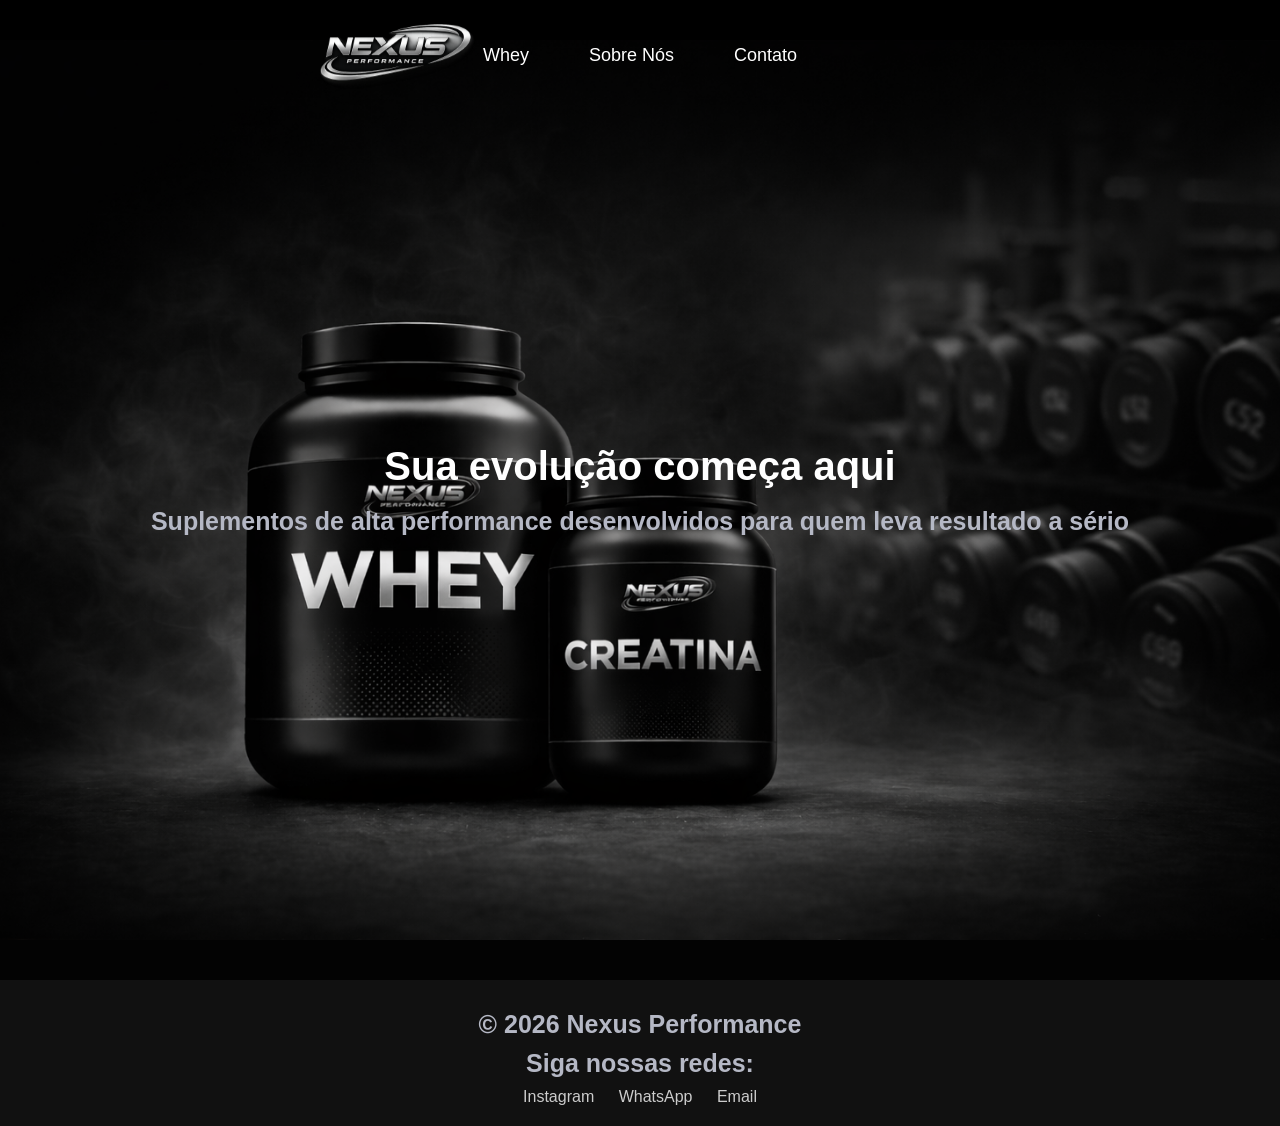
==== index.html @ 67c15070 "Finalizado" ====
<!DOCTYPE html>
<html lang="pt-br">
<head>
    <meta charset="UTF-8">
    <meta http-equiv="X-UA-Compatible" content="IE=edge">
    <meta name="viewport" content="width=device-width, initial-scale=1.0">
    <title>Nexus Performance</title>
    <link rel="stylesheet"
  href="style.css">

</head>
    <body> 
        

        
        <!-- <h1>Nexus Performance</h1> -->

        
        <nav>
            <ul>
                <li><a href="whey.html">Whey</a></li>
                <li><a href="sobre.html">Sobre Nós</a></li>
                <li><a href="contato.html">Contato</a></li>
            </ul>
            <img src="ChatGPT Image 26 de fev. de 2026, 19_39_35.png"> 
        </nav>

        <div class="fundo">
            <!-- <img src="fundo certo.png"> -->
        </div> 
        
        
        <section id="home"> 
        <h1>Sua evolução começa aqui</h1>
        <br>
        <p>
            Suplementos de alta performance desenvolvidos para quem leva resultado a sério
        </p>      
        </section>
        


            <!-- <footer>
                <p>
                    Siga nas Redes Sociais:
                </p>
                <ul>
                    <li><a href="https://www.instagram.com/">instagram</a></li>
                    
                </ul>
            </footer> -->


        <footer>
            <p>&copy; 2026 Nexus Performance</p>

            <p>Siga nossas redes:</p>
    
            <div class="redes">
                <a href="#">Instagram</a>
                <a href="#">WhatsApp</a>
                <a href="#">Email</a>
            </div>
        </footer>        
    

    

        

    </body>
</html>
---- style.css ----
* {
    margin: 0;
    padding: 0;
    box-sizing: border-box;
    font-family: Arial, Helvetica, sans-serif;
}

nav {
    background-color: rgb(0, 0, 0);
    padding: 20px;
}

nav ul {
    list-style: none;
    display: flex;
    justify-content: center;
    padding: 15px;
    width: 100%;
    top: 0;
    left: 0;
    text-align: center;
    position: fixed;
}

nav ul li {
    margin: 30px;
}

nav ul li a {
    color: rgb(255, 255, 255);
    text-decoration: none;
    font-size: 18px;
}

nav ul li a:hover {
    color: rgb(83, 74, 74);
}

nav img {
    width: 280px;
    top: -35px;
    left: 250px;
    position: fixed;
}

#home {
    background: url('fundo\ certo.png') center/cover no-repeat;
    color: white
    text-align: center;
    height: 100vh;
    display: flex;
    flex-direction: column;
    justify-content: center;
    align-items: center;    
}

h1{
    font-family: Verdana, Geneva, Tahoma, sans-serif;    
    font-weight: bold;
    font-size: 40px;
    color: rgb(255, 255, 255);
}

p{
    font-family: Verdana, Geneva, Tahoma, sans-serif;
    font-weight: bold;
    color: rgb(181, 184, 197);
    font-size: 25px;
}

body {
    background-color: rgb(03, 03, 03);
    /* background-color: aqua; */
}

/* em vez de mexer em TODAS as imagens do site */
.fundo img {
    width: 100%;
    max-width: 3000px;
    display: block;
    margin: 0;
    padding: 0;
    box-sizing: border-box;

}


.chocolate img {
    width: 600px;

    height: auto;
    display: block;

}


.baunilha img {
    width: 600px;

}


.morango img {
    width: 600px;
}

.catalogo{
    list-style: none;
    display: flex;
    justify-content: center;
    padding: 0px;
    width: 100%;
    left: 0;
    margin-top: 100px;
}

table{
    width: 1720px;
    font-size: 25px;
    text-align: center;
    border: 100px;
    margin: 100px auto;
    border-collapse: collapse;
    top: 600px;
    margin-top: 100px;
    font-weight: bold;

}

th,
tr{
    border: 3px solid gray;
    padding: 15px;
    color: white;
}

td{
    color: white;
    border: 3px solid gray;
}

#contato{
    color: white;
}

#contato form{
    text-align: center;
    font-size: 25px;
    text-align: center;
    border: 100px;
    margin: 100px auto;
    top: 600px;
    margin-top: 100px;
    font-weight: bold;
}

.ajuda{
    max-width: 950px;
    margin: 20px auto;
    padding: 25px;

    background: linear-gradient(145deg, #111, #1a1a1a);
    border-radius: 12px;

    box-shadow: 0 0 20px rgba(255,255,255,0.05);

    color: white;
    text-align: center;

    line-height: 1.6;
}

.ajudaMaior{
    margin: 100px auto;
    top: 100px;
    text-align: center;
}

#sobre {
    text-align: center;
    margin-top: 40px;
    padding: 40px;
}

.lista {
    font-weight: bold;
    color: white;
    margin: 20px auto;
    width: 300px;
    text-align: left;
}

.lista li {
    color: white;
    margin: 10px 0;
}

.video {
    margin-top: 30px;
}

footer {
    background-color: #111;
    color: white;
    text-align: center;
    padding: 20px;
    margin-top: 40px;
}

footer p {
    margin: 10px 0;
}

.redes a {
    color: #ccc;
    margin: 0 10px;
    text-decoration: none;
    transition: 0.3s;
}

.redes a:hover {
    color: white;
}
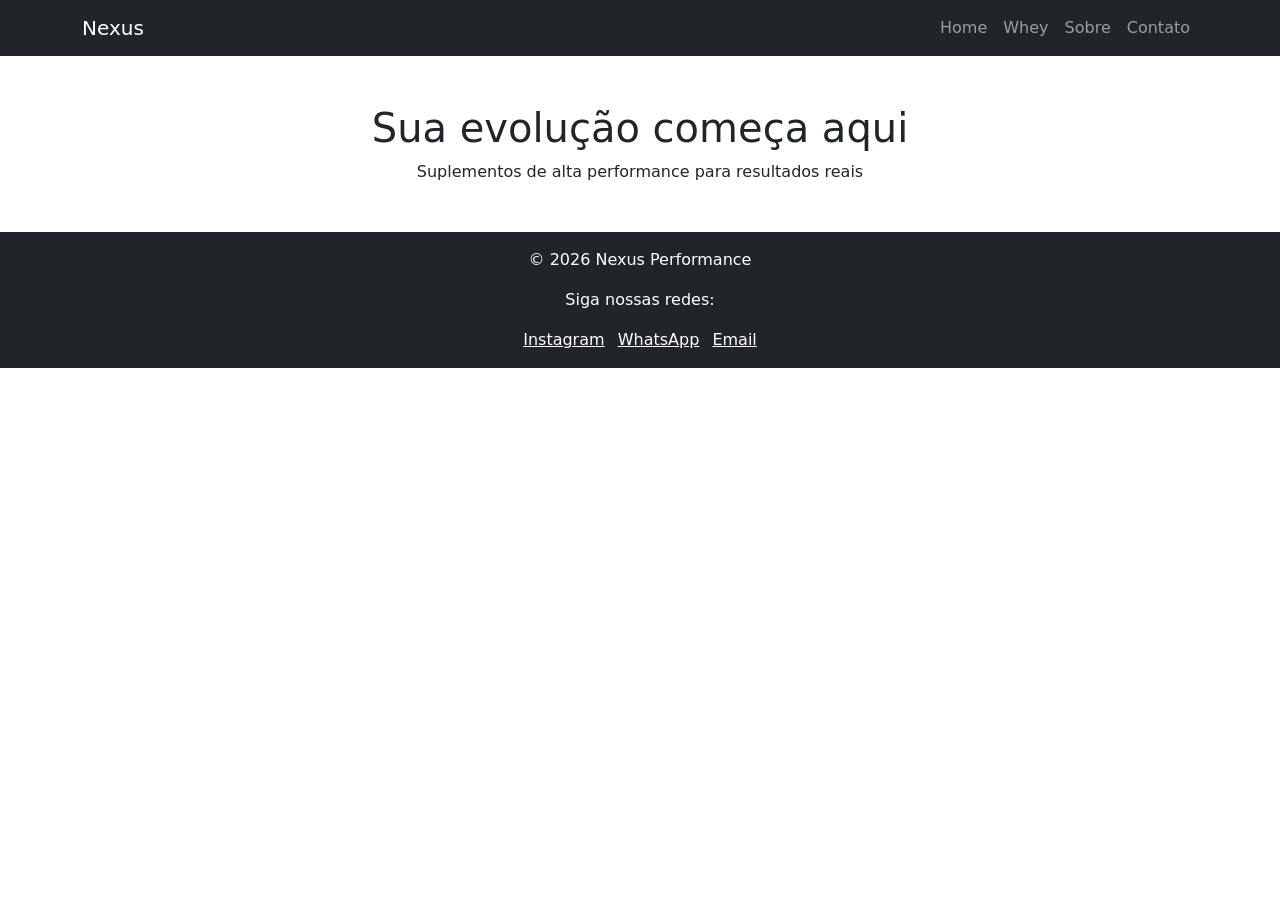
==== commit 00b7a9e2: "modelo novo" ====
--- a/index.html
+++ b/index.html
@@ -1,72 +1,49 @@
 <!DOCTYPE html>
 <html lang="pt-br">
 <head>
-    <meta charset="UTF-8">
-    <meta http-equiv="X-UA-Compatible" content="IE=edge">
-    <meta name="viewport" content="width=device-width, initial-scale=1.0">
-    <title>Nexus Performance</title>
-    <link rel="stylesheet"
-  href="style.css">
+<meta charset="UTF-8">
+<meta name="viewport" content="width=device-width, initial-scale=1.0">
+<title>Nexus Performance</title>
+
+<link href="https://cdn.jsdelivr.net/npm/bootstrap@5.3.3/dist/css/bootstrap.min.css" rel="stylesheet">
 
 </head>
-    <body> 
-        
+<body>
 
-        
-        <!-- <h1>Nexus Performance</h1> -->
-
-        
-        <nav>
-            <ul>
-                <li><a href="whey.html">Whey</a></li>
-                <li><a href="sobre.html">Sobre Nós</a></li>
-                <li><a href="contato.html">Contato</a></li>
-            </ul>
-            <img src="ChatGPT Image 26 de fev. de 2026, 19_39_35.png"> 
-        </nav>
-
-        <div class="fundo">
-            <!-- <img src="fundo certo.png"> -->
-        </div> 
-        
-        
-        <section id="home"> 
-        <h1>Sua evolução começa aqui</h1>
-        <br>
-        <p>
-            Suplementos de alta performance desenvolvidos para quem leva resultado a sério
-        </p>      
-        </section>
-        
+<nav class="navbar navbar-expand-lg navbar-dark bg-dark">
+  <div class="container">
+    <a class="navbar-brand" href="index.html">Nexus</a>
+    <button class="navbar-toggler" type="button" data-bs-toggle="collapse" data-bs-target="#menu">
+      <span class="navbar-toggler-icon"></span>
+    </button>
+    <div class="collapse navbar-collapse" id="menu">
+      <ul class="navbar-nav ms-auto">
+        <li class="nav-item"><a class="nav-link" href="index.html">Home</a></li>
+        <li class="nav-item"><a class="nav-link" href="whey.html">Whey</a></li>
+        <li class="nav-item"><a class="nav-link" href="sobre.html">Sobre</a></li>
+        <li class="nav-item"><a class="nav-link" href="contato.html">Contato</a></li>
+      </ul>
+    </div>
+  </div>
+</nav>
 
 
-            <!-- <footer>
-                <p>
-                    Siga nas Redes Sociais:
-                </p>
-                <ul>
-                    <li><a href="https://www.instagram.com/">instagram</a></li>
-                    
-                </ul>
-            </footer> -->
+<div class="container text-center mt-5">
+  <h1>Sua evolução começa aqui</h1>
+  <p>Suplementos de alta performance para resultados reais</p>
+</div>
 
 
-        <footer>
-            <p>&copy; 2026 Nexus Performance</p>
+<footer class="bg-dark text-white text-center p-3 mt-5">
+  <p>&copy; 2026 Nexus Performance</p>
+  <p>Siga nossas redes:</p>
+  <a href="#" class="text-white me-2">Instagram</a>
+  <a href="#" class="text-white me-2">WhatsApp</a>
+  <a href="#" class="text-white">Email</a>
+</footer>
 
-            <p>Siga nossas redes:</p>
-    
-            <div class="redes">
-                <a href="#">Instagram</a>
-                <a href="#">WhatsApp</a>
-                <a href="#">Email</a>
-            </div>
-        </footer>        
-    
 
-    
+<script src="https://cdn.jsdelivr.net/npm/bootstrap@5.3.3/dist/js/bootstrap.bundle.min.js"></script>
 
-        
-
-    </body>
-</html>+</body>
+</html>
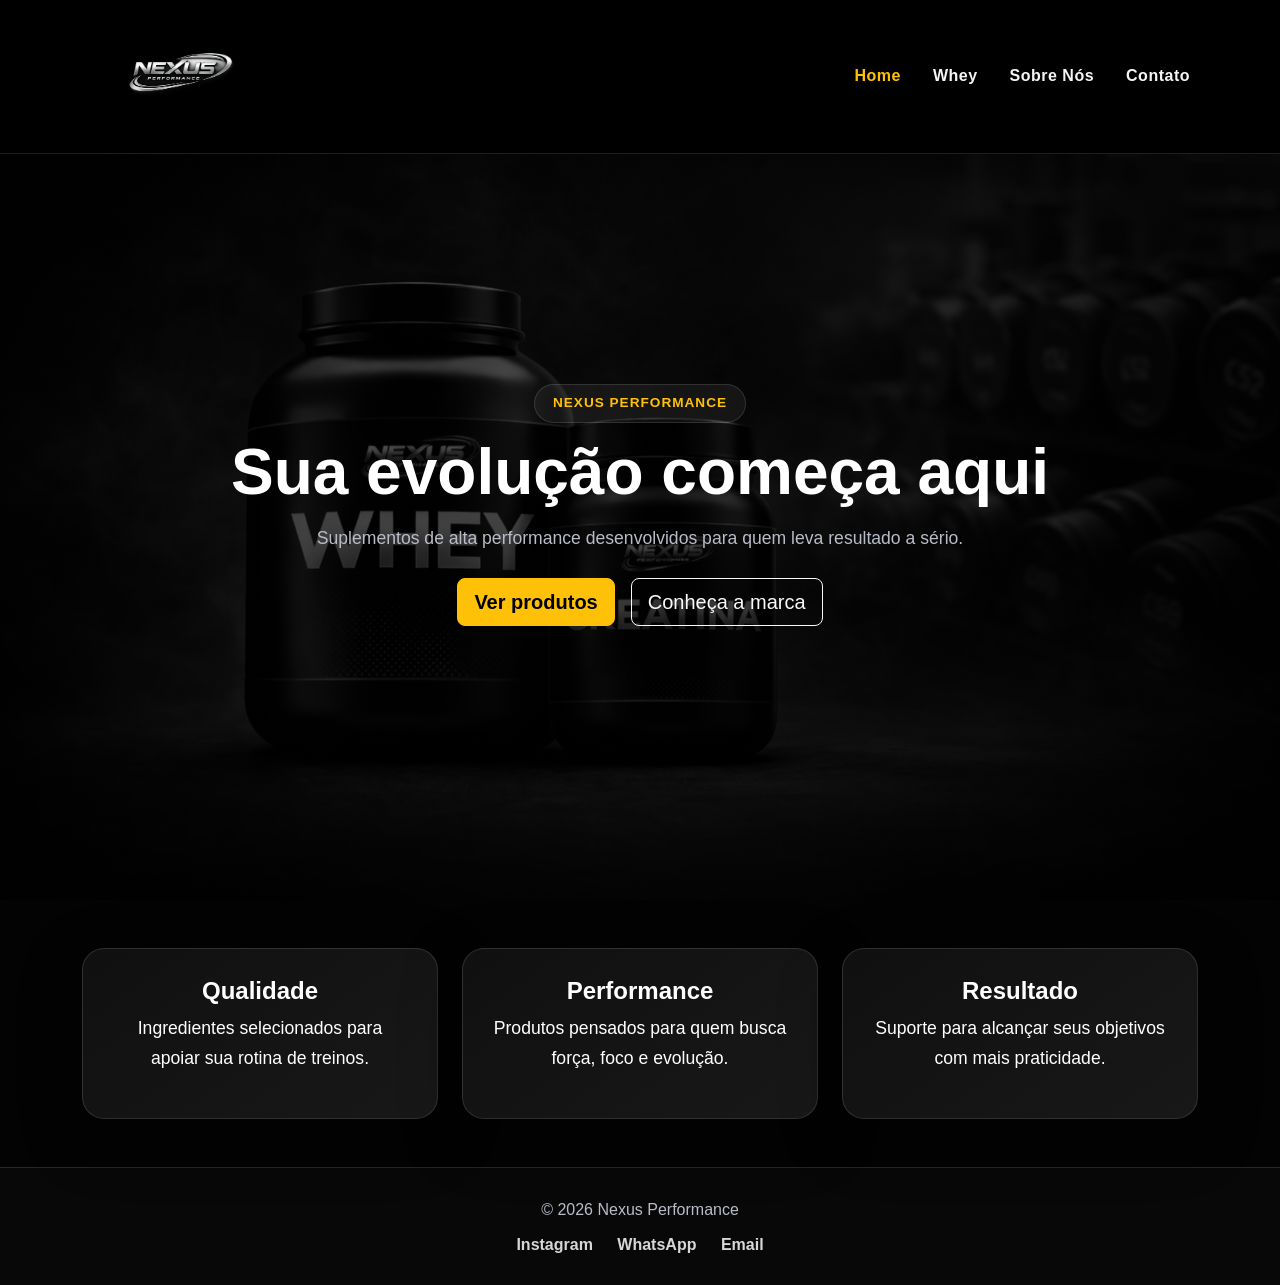
==== commit 9a837870: "Finalizado projeto" ====
--- a/index.html
+++ b/index.html
@@ -1,49 +1,78 @@
 <!DOCTYPE html>
 <html lang="pt-br">
 <head>
-<meta charset="UTF-8">
-<meta name="viewport" content="width=device-width, initial-scale=1.0">
-<title>Nexus Performance</title>
-
-<link href="https://cdn.jsdelivr.net/npm/bootstrap@5.3.3/dist/css/bootstrap.min.css" rel="stylesheet">
-
+    <meta charset="UTF-8">
+    <meta name="viewport" content="width=device-width, initial-scale=1.0">
+    <title>Nexus Performance | Home</title>
+    <link href="https://cdn.jsdelivr.net/npm/bootstrap@5.3.3/dist/css/bootstrap.min.css" rel="stylesheet">
+    <link rel="stylesheet" href="style.css">
 </head>
 <body>
+    <nav class="navbar navbar-expand-lg navbar-dark fixed-top nav-nexus">
+        <div class="container">
+            <a class="navbar-brand" href="index.html">
+                <img src="ChatGPT Image 26 de fev. de 2026, 19_39_35.png" alt="Logo Nexus Performance">
+            </a>
+            <button class="navbar-toggler" type="button" data-bs-toggle="collapse" data-bs-target="#menu" aria-controls="menu" aria-expanded="false" aria-label="Abrir menu">
+                <span class="navbar-toggler-icon"></span>
+            </button>
+            <div class="collapse navbar-collapse" id="menu">
+                <ul class="navbar-nav ms-auto gap-lg-3">
+                    <li class="nav-item"><a class="nav-link active" href="index.html">Home</a></li>
+                    <li class="nav-item"><a class="nav-link" href="whey.html">Whey</a></li>
+                    <li class="nav-item"><a class="nav-link" href="sobre.html">Sobre Nós</a></li>
+                    <li class="nav-item"><a class="nav-link" href="contato.html">Contato</a></li>
+                </ul>
+            </div>
+        </div>
+    </nav>
 
-<nav class="navbar navbar-expand-lg navbar-dark bg-dark">
-  <div class="container">
-    <a class="navbar-brand" href="index.html">Nexus</a>
-    <button class="navbar-toggler" type="button" data-bs-toggle="collapse" data-bs-target="#menu">
-      <span class="navbar-toggler-icon"></span>
-    </button>
-    <div class="collapse navbar-collapse" id="menu">
-      <ul class="navbar-nav ms-auto">
-        <li class="nav-item"><a class="nav-link" href="index.html">Home</a></li>
-        <li class="nav-item"><a class="nav-link" href="whey.html">Whey</a></li>
-        <li class="nav-item"><a class="nav-link" href="sobre.html">Sobre</a></li>
-        <li class="nav-item"><a class="nav-link" href="contato.html">Contato</a></li>
-      </ul>
-    </div>
-  </div>
-</nav>
+    <header class="hero d-flex align-items-center text-center">
+        <div class="container hero-content">
+            <span class="tag">Nexus Performance</span>
+            <h1>Sua evolução começa aqui</h1>
+            <p>Suplementos de alta performance desenvolvidos para quem leva resultado a sério.</p>
+            <div class="d-flex justify-content-center gap-3 flex-wrap mt-4">
+                <a href="whey.html" class="btn btn-warning btn-lg fw-bold">Ver produtos</a>
+                <a href="sobre.html" class="btn btn-outline-light btn-lg">Conheça a marca</a>
+            </div>
+        </div>
+    </header>
 
+    <main>
+        <section class="container py-5">
+            <div class="row g-4 text-center">
+                <div class="col-md-4">
+                    <div class="card-nexus h-100">
+                        <h2>Qualidade</h2>
+                        <p>Ingredientes selecionados para apoiar sua rotina de treinos.</p>
+                    </div>
+                </div>
+                <div class="col-md-4">
+                    <div class="card-nexus h-100">
+                        <h2>Performance</h2>
+                        <p>Produtos pensados para quem busca força, foco e evolução.</p>
+                    </div>
+                </div>
+                <div class="col-md-4">
+                    <div class="card-nexus h-100">
+                        <h2>Resultado</h2>
+                        <p>Suporte para alcançar seus objetivos com mais praticidade.</p>
+                    </div>
+                </div>
+            </div>
+        </section>
+    </main>
 
-<div class="container text-center mt-5">
-  <h1>Sua evolução começa aqui</h1>
-  <p>Suplementos de alta performance para resultados reais</p>
-</div>
+    <footer>
+        <p>&copy; 2026 Nexus Performance</p>
+        <div class="redes">
+            <a href="#">Instagram</a>
+            <a href="#">WhatsApp</a>
+            <a href="#">Email</a>
+        </div>
+    </footer>
 
-
-<footer class="bg-dark text-white text-center p-3 mt-5">
-  <p>&copy; 2026 Nexus Performance</p>
-  <p>Siga nossas redes:</p>
-  <a href="#" class="text-white me-2">Instagram</a>
-  <a href="#" class="text-white me-2">WhatsApp</a>
-  <a href="#" class="text-white">Email</a>
-</footer>
-
-
-<script src="https://cdn.jsdelivr.net/npm/bootstrap@5.3.3/dist/js/bootstrap.bundle.min.js"></script>
-
+    <script src="https://cdn.jsdelivr.net/npm/bootstrap@5.3.3/dist/js/bootstrap.bundle.min.js"></script>
 </body>
 </html>
--- a/style.css
+++ b/style.css
@@ -0,0 +1,227 @@
+:root {
+    --bg: #030303;
+    --bg-soft: #101010;
+    --text: #ffffff;
+    --muted: #b9bcc7;
+    --accent: #ffc107;
+    --border: rgba(255, 255, 255, 0.12);
+}
+
+* {
+    box-sizing: border-box;
+}
+
+body {
+    margin: 0;
+    font-family: Arial, Helvetica, sans-serif;
+    background: var(--bg);
+    color: var(--text);
+}
+
+.nav-nexus {
+    background: rgba(0, 0, 0, 0.92);
+    border-bottom: 1px solid var(--border);
+    backdrop-filter: blur(8px);
+}
+
+.navbar-brand img {
+    width: 190px;
+    height: auto;
+}
+
+.nav-link {
+    color: #f5f5f5 !important;
+    font-weight: 700;
+    letter-spacing: 0.5px;
+}
+
+.nav-link:hover,
+.nav-link.active {
+    color: var(--accent) !important;
+}
+
+.hero {
+    min-height: 100vh;
+    padding-top: 110px;
+    background:
+        linear-gradient(rgba(0, 0, 0, 0.55), rgba(0, 0, 0, 0.85)),
+        url('fundo certo.png') center/cover no-repeat;
+}
+
+.hero-content {
+    max-width: 900px;
+}
+
+.tag {
+    display: inline-block;
+    padding: 8px 18px;
+    margin-bottom: 16px;
+    border: 1px solid var(--border);
+    border-radius: 999px;
+    color: var(--accent);
+    background: rgba(255, 255, 255, 0.06);
+    font-weight: 700;
+    text-transform: uppercase;
+    font-size: 0.85rem;
+    letter-spacing: 1px;
+}
+
+h1 {
+    font-size: clamp(2.2rem, 5vw, 4.6rem);
+    font-weight: 900;
+    line-height: 1.05;
+    margin-bottom: 18px;
+}
+
+h2 {
+    font-size: 1.5rem;
+    font-weight: 800;
+}
+
+p {
+    font-size: 1.1rem;
+    line-height: 1.7;
+}
+
+.hero p,
+.text-secondary-nexus {
+    color: var(--muted);
+}
+
+.page-space {
+    padding-top: 145px;
+    padding-bottom: 70px;
+    min-height: 85vh;
+}
+
+.card-nexus,
+.product-card,
+.form-card,
+.video-box,
+.contact-info {
+    background: linear-gradient(145deg, #101010, #181818);
+    border: 1px solid var(--border);
+    border-radius: 22px;
+    padding: 28px;
+    box-shadow: 0 18px 60px rgba(0, 0, 0, 0.35);
+}
+
+.product-card {
+    text-align: center;
+    transition: transform 0.25s ease, border 0.25s ease;
+}
+
+.product-card:hover {
+    transform: translateY(-8px);
+    border-color: rgba(255, 193, 7, 0.6);
+}
+
+.product-card img {
+    width: 100%;
+    max-height: 330px;
+    object-fit: contain;
+    margin-bottom: 18px;
+}
+
+.product-card p {
+    color: var(--muted);
+    font-weight: 700;
+}
+
+.tabela-precos {
+    border-radius: 18px;
+    overflow: hidden;
+    border: 1px solid var(--border);
+}
+
+.beneficios {
+    padding-left: 0;
+    list-style: none;
+    margin-top: 25px;
+}
+
+.beneficios li {
+    margin-bottom: 12px;
+    padding: 14px 18px;
+    border: 1px solid var(--border);
+    border-radius: 14px;
+    background: rgba(255, 255, 255, 0.05);
+    font-weight: 700;
+}
+
+.video-box {
+    padding: 12px;
+}
+
+.video-box video {
+    border-radius: 16px;
+    display: block;
+}
+
+.form-control {
+    background: #0a0a0a;
+    border: 1px solid var(--border);
+    color: white;
+    padding: 12px 14px;
+}
+
+.form-control:focus {
+    background: #0a0a0a;
+    color: white;
+    border-color: var(--accent);
+    box-shadow: 0 0 0 0.2rem rgba(255, 193, 7, 0.15);
+}
+
+footer {
+    background: #080808;
+    border-top: 1px solid var(--border);
+    text-align: center;
+    padding: 28px 15px;
+}
+
+footer p {
+    margin-bottom: 10px;
+    color: var(--muted);
+    font-size: 1rem;
+}
+
+.redes a {
+    color: #d7d7d7;
+    margin: 0 10px;
+    text-decoration: none;
+    font-weight: 700;
+}
+
+.redes a:hover {
+    color: var(--accent);
+}
+
+@media (max-width: 991px) {
+    .navbar-brand img {
+        width: 150px;
+    }
+
+    .page-space {
+        padding-top: 120px;
+    }
+}
+
+@media (max-width: 576px) {
+    .hero {
+        min-height: 90vh;
+        padding-top: 95px;
+    }
+
+    .card-nexus,
+    .product-card,
+    .form-card,
+    .video-box,
+    .contact-info {
+        padding: 20px;
+    }
+
+    .redes a {
+        display: block;
+        margin: 8px 0;
+    }
+}
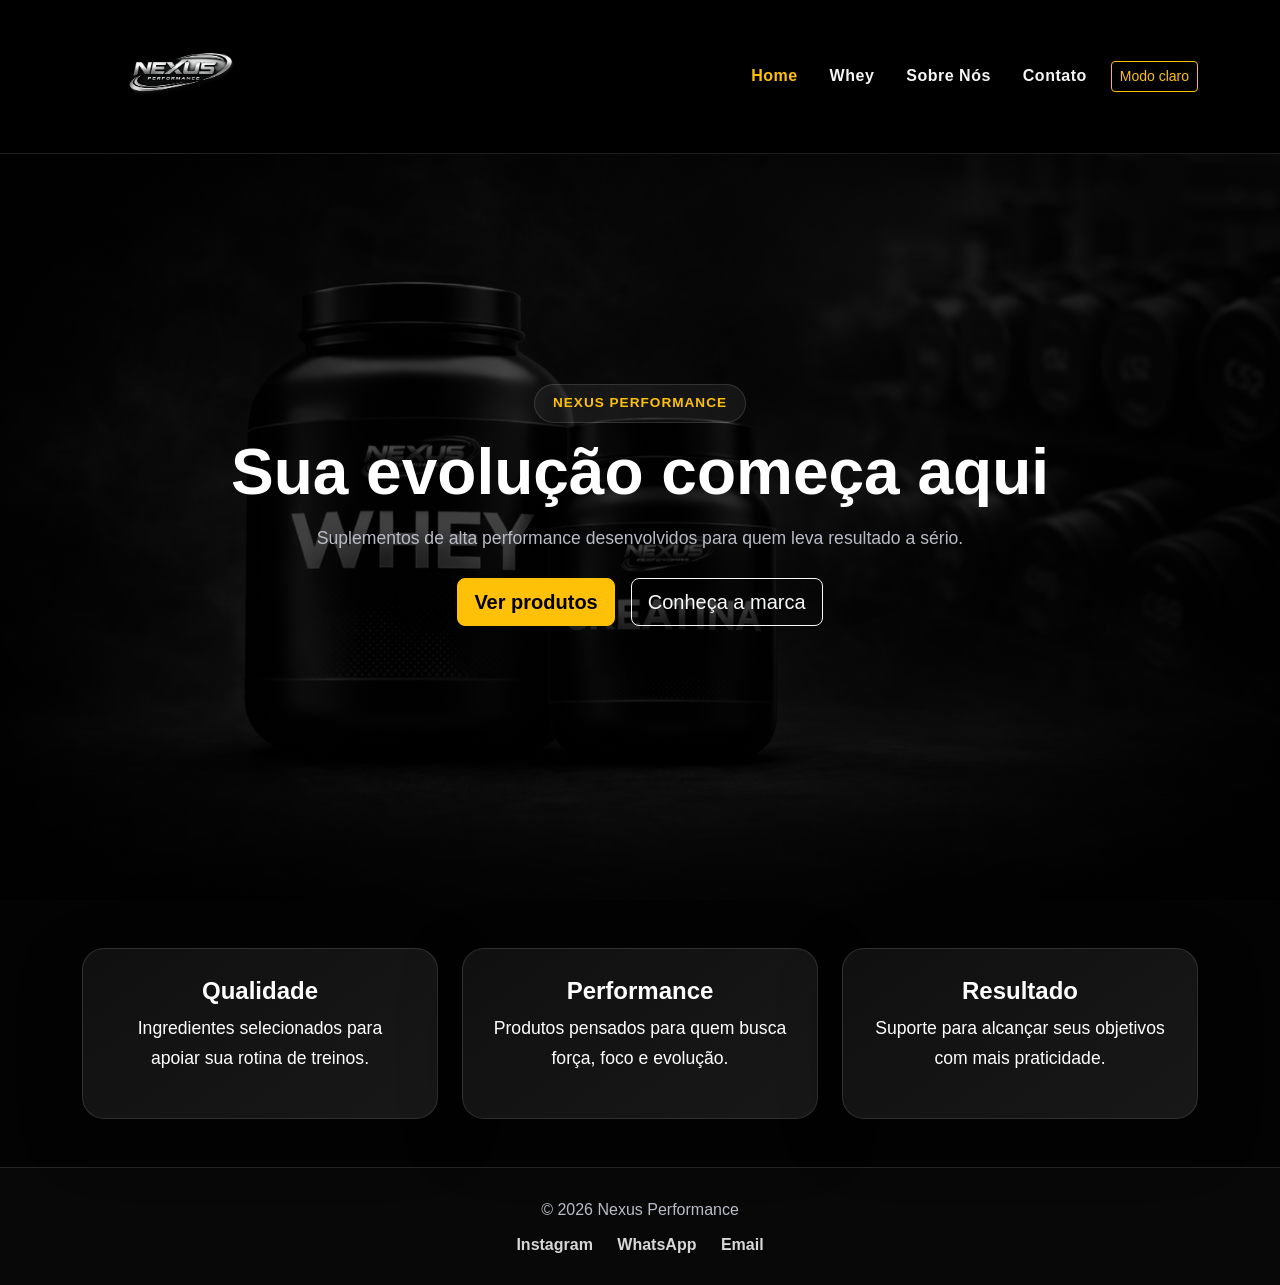
==== commit ac8d8b7e: "Add files via upload" ====
--- a/index.html
+++ b/index.html
@@ -24,6 +24,7 @@
                     <li class="nav-item"><a class="nav-link" href="contato.html">Contato</a></li>
                 </ul>
             </div>
+            <button id="themeToggle" class="btn btn-sm btn-outline-warning ms-lg-3 mt-3 mt-lg-0" type="button">Modo claro</button>
         </div>
     </nav>
 
@@ -74,5 +75,6 @@
     </footer>
 
     <script src="https://cdn.jsdelivr.net/npm/bootstrap@5.3.3/dist/js/bootstrap.bundle.min.js"></script>
+    <script src="script.js"></script>
 </body>
 </html>
--- a/style.css
+++ b/style.css
@@ -225,3 +225,55 @@
         margin: 8px 0;
     }
 }
+
+/* Funcionalidades JavaScript */
+.light-mode {
+    --bg: #f7f7f7;
+    --bg-soft: #ffffff;
+    --text: #151515;
+    --muted: #555555;
+    --border: rgba(0, 0, 0, 0.12);
+}
+
+.light-mode .nav-nexus,
+.light-mode footer {
+    background: rgba(255, 255, 255, 0.94);
+}
+
+.light-mode .nav-link {
+    color: #151515 !important;
+}
+
+.light-mode .hero {
+    background:
+        linear-gradient(rgba(255, 255, 255, 0.78), rgba(247, 247, 247, 0.92)),
+        url('fundo certo.png') center/cover no-repeat;
+}
+
+.light-mode .card-nexus,
+.light-mode .product-card,
+.light-mode .form-card,
+.light-mode .video-box,
+.light-mode .contact-info,
+.light-mode .beneficios li {
+    background: linear-gradient(145deg, #ffffff, #eeeeee);
+}
+
+.light-mode .form-control {
+    background: #ffffff;
+    color: #151515;
+}
+
+.filtro-produtos .btn {
+    margin: 5px;
+}
+
+.favorito-btn.favoritado {
+    background: var(--accent);
+    color: #000000;
+}
+
+.mensagem-contato {
+    color: var(--accent);
+    font-weight: 700;
+}
